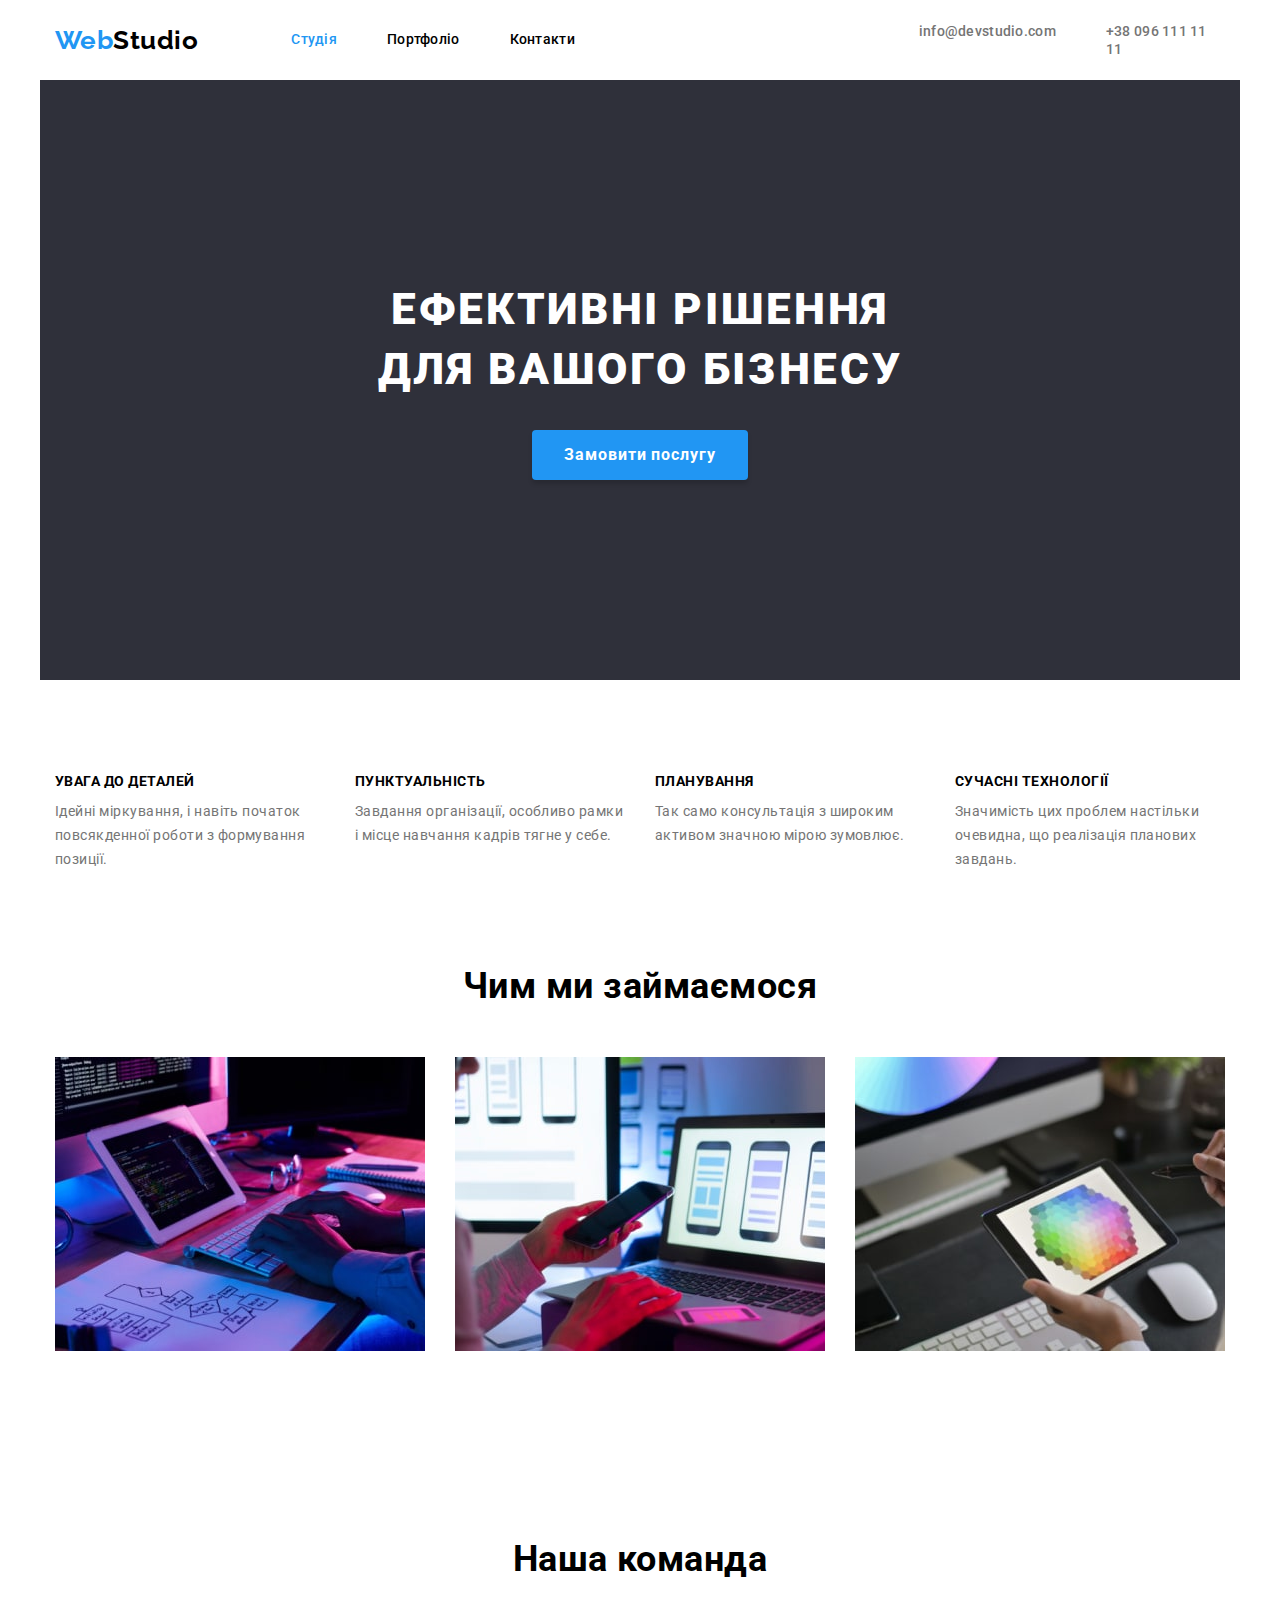
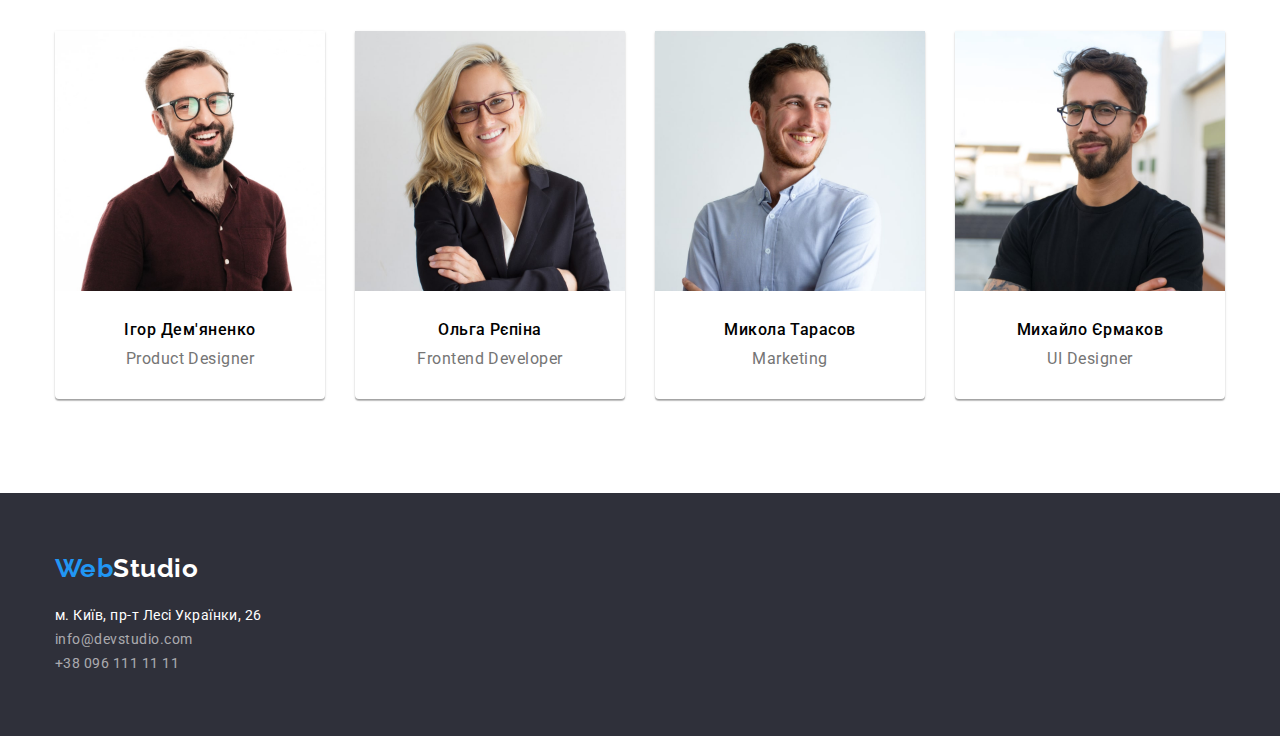
==== index.html @ de8a7b0f "12:30" ====
<!DOCTYPE html>
<html lang="uk">
<head>
    <meta charset="UTF-8">
    <meta http-equiv="X-UA-Compatible" content="IE=edge">
    <meta name="viewport" content="width=device-width, initial-scale=1.0">
    <title>WebStudio</title>
    <link rel="preconnect" href="https://fonts.googleapis.com">
    <link rel="preconnect" href="https://fonts.gstatic.com" crossorigin>
    <link href="https://fonts.googleapis.com/css2?family=Raleway:wght@700&family=Roboto:wght@400;500;700;900&display=swap" rel="stylesheet">
    <link rel="stylesheet" href="https://cdnjs.cloudflare.com/ajax/libs/modern-normalize/1.1.0/modern-normalize.min.css">
    <link rel="stylesheet" href="./css/styles.css">
</head>
<body>
    <header>
        <div class="container main-nav">
        <a href="./index.html" class="logo-text"><span class="logo">Web</span>Studio</a>
        <nav>
            <ul class="site-nav marker">
                <li class="item"><a href="" class="link current">Студія</a></li>
                <li class="item"><a href="./portfolio.html" class="link">Портфоліо</a></li>
                <li class="item"><a href="" class="link">Контакти</a></li>
            </ul>    
        </nav>
        <ul class="contacts marker">
            <li class="item"><a href="mailto:info@devstudio.com" class="contact-list">info@devstudio.com</a></li>
            <li class="item"><a href="tel:+380961111111" class="contact-list">+38 096 111 11 11</a></li>
        </ul>
        </div>      
    </header>
    <main>
        <!-- Hero -->
        <section>
            <div class="hero container">
            <h1 class="hero-title">Ефективні рішення для вашого бізнесу</h1>
            <button type="button" class="hero-btn">Замовити послугу</button>
            </div>
        </section>
        
        <!-- Особливості -->
        <section>
            <div class="container">
            <h2 hidden>Особливості</h2>
            <ul class="features marker">
                
                <li>
                    <h3 class="features-title">УВАГА ДО ДЕТАЛЕЙ</h3>
                    <p class="features-text">Ідейні міркування, і навіть початок повсякденної роботи з формування позиції.</p>
                </li>
                
                
                <li>
                    <h3 class="features-title">ПУНКТУАЛЬНІСТЬ</h3>
                    <p class="features-text">Завдання організації, особливо рамки і місце навчання кадрів тягне у себе.</p>
                </li>
                
               
                <li>
                    <h3 class="features-title">ПЛАНУВАННЯ</h3>
                    <p class="features-text">Так само консультація з широким активом значною мірою зумовлює.</p>
                </li>
                
                
                <li>
                    <h3 class="features-title">СУЧАСНІ ТЕХНОЛОГІЇ</h3>
                    <p class="features-text">Значимість цих проблем настільки очевидна, що реалізація планових завдань.</p>
                </li>
             
            </ul>
            </div>
        </section>
        <!-- Чим ми займаємось -->
        <section>
            <div class="container">
            <h2 class="activity-title">Чим ми займаємося</h2>
            <ul class="activity marker">
                <li><a href=""><img src="./img/box_1.jpg" alt="людина друкує на клавіатурі" width="370"></a></li>
                <li><a href=""><img src="./img/box_2.jpg" alt="телефон і ноутбук" width="370"></a></li>
                <li><a href=""><img src="./img/box_3.jpg" alt="малювання на планшеті" width="370"></a></li>
            </ul>
            </div>
        </section>
        <!-- Наша команда -->
        <section>
            <div class="container">
            <h2 class="team-title">Наша команда</h2>
            <ul class="team marker">
                <li class="team-list">
                    <img src="./img/img_1.jpg" alt="чоловік в окулярах" width="270">
                    <h3 class="team-name">Ігор Дем'яненко</h3>
                    <p class="team-role">Product Designer</p>
                </li>
                <li class="team-list">
                    <img src="./img/img_2.jpg" alt="жінка в костюмі" width="270">
                    <h3 class="team-name">Ольга Рєпіна</h3>
                    <p class="team-role">Frontend Developer</p>
                </li>
                <li class="team-list">
                    <img src="./img/img_3.jpg" alt="усміхнений чоловік" width="270">
                    <h3 class="team-name">Микола Тарасов</h3>
                    <p class="team-role">Marketing</p>
                </li>
                <li class="team-list">
                    <img src="./img/img_4.jpg" alt="чоловік в окулярах" width="270">
                    <h3 class="team-name">Михайло Єрмаков</h3>
                    <p class="team-role">UI Designer</p>
                </li>
            </ul>   
            </div>
        </section>
    </main>
   <footer class="footer">
    <div class="container">
        <address class="address-title">
        <a href="./index.html" class="logo">Web<span class="logo-footer">Studio</span></a>
        <p class="address-point">м. Київ, пр-т Лесі Українки, 26</p>
        <ul class="marker">
            <li><a href="mailto:info@devstudio.com" class="contacts-list">info@devstudio.com</a></li>
            <li><a href="tel:+380961111111" class="contacts-list">+38 096 111 11 11</a></li>
        </ul>
    </address>
    </div>
   </footer>
</body>
</html>
---- css/styles.css ----
:root {--header-color: #000000;
    --text-color: #757575;
    --main-color: #FFFFFF;
    --logo-color: #2196F3; 
    --portfolio-main: #212121;
    --background-color: #2F303A;
 
}
body {
    font-family: Roboto, sans-serif;
    letter-spacing: 0.03em;
    background: var(--main-color);
    
}
img {
    display: block;
}

.marker {
    list-style: none;
    padding: 0;
    margin: 0;
}
.container {
    width: 1200px;
    margin-left: auto;
    margin-right: auto;
    padding-right: 15px;
    padding-left: 15px;
    /* outline: 2px solid tomato; */
}
.main-nav {
    display: flex;
    align-items: center;

}
h1,h2,h3,h4,h5,h6,p,ul {
    margin-top: 0;
    margin-bottom: 0;
}

/* Хедер */
.site-nav .link {
    display: block;
    padding-top: 32px;
    padding-bottom: 32px;
    font-weight: 500;
    font-size: 14px;
    line-height: 1.14;
    letter-spacing: 0.02em;
    color: var(--header-color);
    text-decoration: none;
    cursor: pointer;
 
}
.link:hover, .link:focus {
    color: var(--logo-color);
}
.link.current {
    color: var(--logo-color);
}
.site-nav {
    display: flex;
    margin-left: 93px;
    margin-right: 344px;
}
.site-nav .item {
    margin-right: 50px;
}
.site-nav .item:last-child {
    margin-right: 0;
}
.contacts {
    display: flex;
}
.contacts .item + .item {
    margin-left: 50px;    
}

/* Логотип */

.logo-text {
    font-family: 'Raleway';
    font-weight: 700;
    font-size: 26px;
    line-height: 1.19;
    color: var(--header-color);
    text-decoration: none;
  
}
.logo {
    font-family: 'Raleway';
    font-weight: 700;
    font-size: 26px;
    line-height: 1.19;
    color: var(--logo-color);
    text-decoration: none;
    font-style: normal;

}

/*  Контакти */
.contact-list {
    font-weight: 500;
    font-size: 14px;
    line-height: 1.14;
    letter-spacing: 0.02em;
    color: var(--text-color);
    text-decoration: none;
}
.contact-list:hover, .contact-list:focus {
    color: var(--logo-color);
}


/* Hero */
.hero {
    background-color: var(--background-color);
    height: 600px;
    
}   
.hero-title {
    color: var(--main-color);
    font-weight: 900;
    font-size: 44px;
    line-height: 1.36;
    letter-spacing: 0.06em;
    text-transform: uppercase;
    padding-top: 200px;
    margin-bottom: 30px;
    text-align: center;
    width: 608px;
    margin-left: auto;
    margin-right: auto;

}
.hero-btn {
    color: var(--main-color);
    background-color: var(--logo-color);
    border: 0;
    font-weight: 700;
    font-size: 16px;
    line-height: 1.87;
    letter-spacing: 0.06em;
    cursor: pointer;
    font-family: inherit;
    box-shadow: 0px 4px 4px rgba(0, 0, 0, 0.15);
    border-radius: 4px;
    width: 216px;
    height: 50px;
    margin-left: 477px;
          
}
.hero-btn:hover, .hero-btn:focus{
    color: var(--header-color);
    background-color: var(--main-color);
    cursor: pointer;
}

/* Особливості */
.features-title {
    color: var(--header-color);
    font-weight: 700;
    font-size: 14px;
    line-height: 1.14;
    text-transform: uppercase;
    margin-bottom: 10px;
        
}
.features-text {
    color: var(--text-color);
    font-weight: 400;
    font-size: 14px;
    line-height: 1.71;
    margin-bottom: 94px;
    width: 270px;
}
.features {
    display: flex;
    justify-content: space-between;
    padding-top: 94px;
   
} 

/* Чим ми займаємося */
.activity {
    color: var(--header-color);
    padding-bottom: 94px;
    margin-top: 0;
    display: flex;
    justify-content: space-between;
}
.activity-title {
    text-align: center;
    padding-bottom: 50px;
    font-weight: 700;
    font-size: 36px;
    line-height: 1.16;
}

/* Наша команда */
.team {
    display: flex;
    justify-content: space-between;
    text-align: center;
    padding-bottom: 94px;
    
}
.team-title {
    color: var(--header-color);
    font-weight: 700;
    font-size: 36px;
    line-height: 1.16;
    text-align: center;
    padding-top: 94px;
    padding-bottom: 50px; 

}
.team-name {
    color: var(--header-color);
    font-weight: 500;
    font-size: 16px;
    line-height: 1.18;
    padding-top: 30px;
    padding-bottom: 10px;
   
}
.team-role {
    color: var(--text-color);
    font-weight: 400;
    font-size: 16px;
    line-height: 1.18;

}
.team-list {
    width: 270px;
    height: 368px;
    background: var(--main-color);
    box-shadow: 0px 1px 3px rgba(0, 0, 0, 0.12), 0px 1px 1px rgba(0, 0, 0, 0.14), 0px 2px 1px rgba(0, 0, 0, 0.2);
    border-radius: 0px 0px 4px 4px;

}


/* Футер */
.logo-footer {
    font-family: 'Raleway';
    font-size: 26px;
    line-height: 1.19;
    color: var(--main-color);
}
.footer {
    background-color: var(--background-color);
}
.address-title {
    padding-top: 60px;
    padding-bottom: 60px;
    
}
.address-point {
    color: var(--main-color);
    font-weight: 400;
    font-size: 14px;
    line-height: 1.71;
    font-style: normal;
    padding-top: 20px;
     
}
.contacts-list {
    text-decoration: none;
    font-weight: 400;
    font-size: 14px;
    line-height: 1.71;
    color: rgba(255, 255, 255, 0.6);
    font-style: normal;
    padding-top: 9px;
}
.contacts-list:hover, .contacts-list:focus {
    color: var(--logo-color);
}

/*  Портфоліо */
.projects {
    position: absolute;
    width: 1px;
    height: 1px;
    margin: -1px;
    border: 0;
    padding: 0;
    
    white-space: nowrap;
    clip-path: inset(100%);
    clip: rect(0 0 0 0);
    overflow: hidden;
}
.project-btn {
    display: flex;
    justify-content: center;
}
.project-filter-btn {
    color: var(--portfolio-main);
    border: 0;
    cursor: pointer;
    font-weight: 500;
    font-size: 16px;
    line-height: 1.62;
    font-family: inherit;
    margin-top: 94px;
    min-width: 73px;
    height: 38px;
    border-radius: 4px;
    margin-right: 8px;
    padding: 6px 22px;
    /* outline: 1px solid tomato; */
    
}
.project-filter-btn:hover, .project-filter-btn:focus {
    color: var(--main-color);
    background-color: var(--logo-color);
    border: 0;
    min-width: 73px;
    height: 38px;
    border-radius: 4px;
    
    
}
.project-box {
    display: flex;
    flex-wrap: wrap;
    gap: 30px;
    padding-top: 34px;
    padding-bottom: 94px;
}
.project-title {
    color: var(--portfolio-main);
    font-weight: 500;
    font-size: 16px;
    line-height: 1.18;
    padding-top: 20px;
    padding-left: 24px;    
}
.project-dsc {
    color: var(--text-color);
    font-weight: 400;
    font-size: 16px;
    line-height: 1.18;
    padding-top: 4px;
    padding-bottom: 50px;
    padding-left: 24px;

}
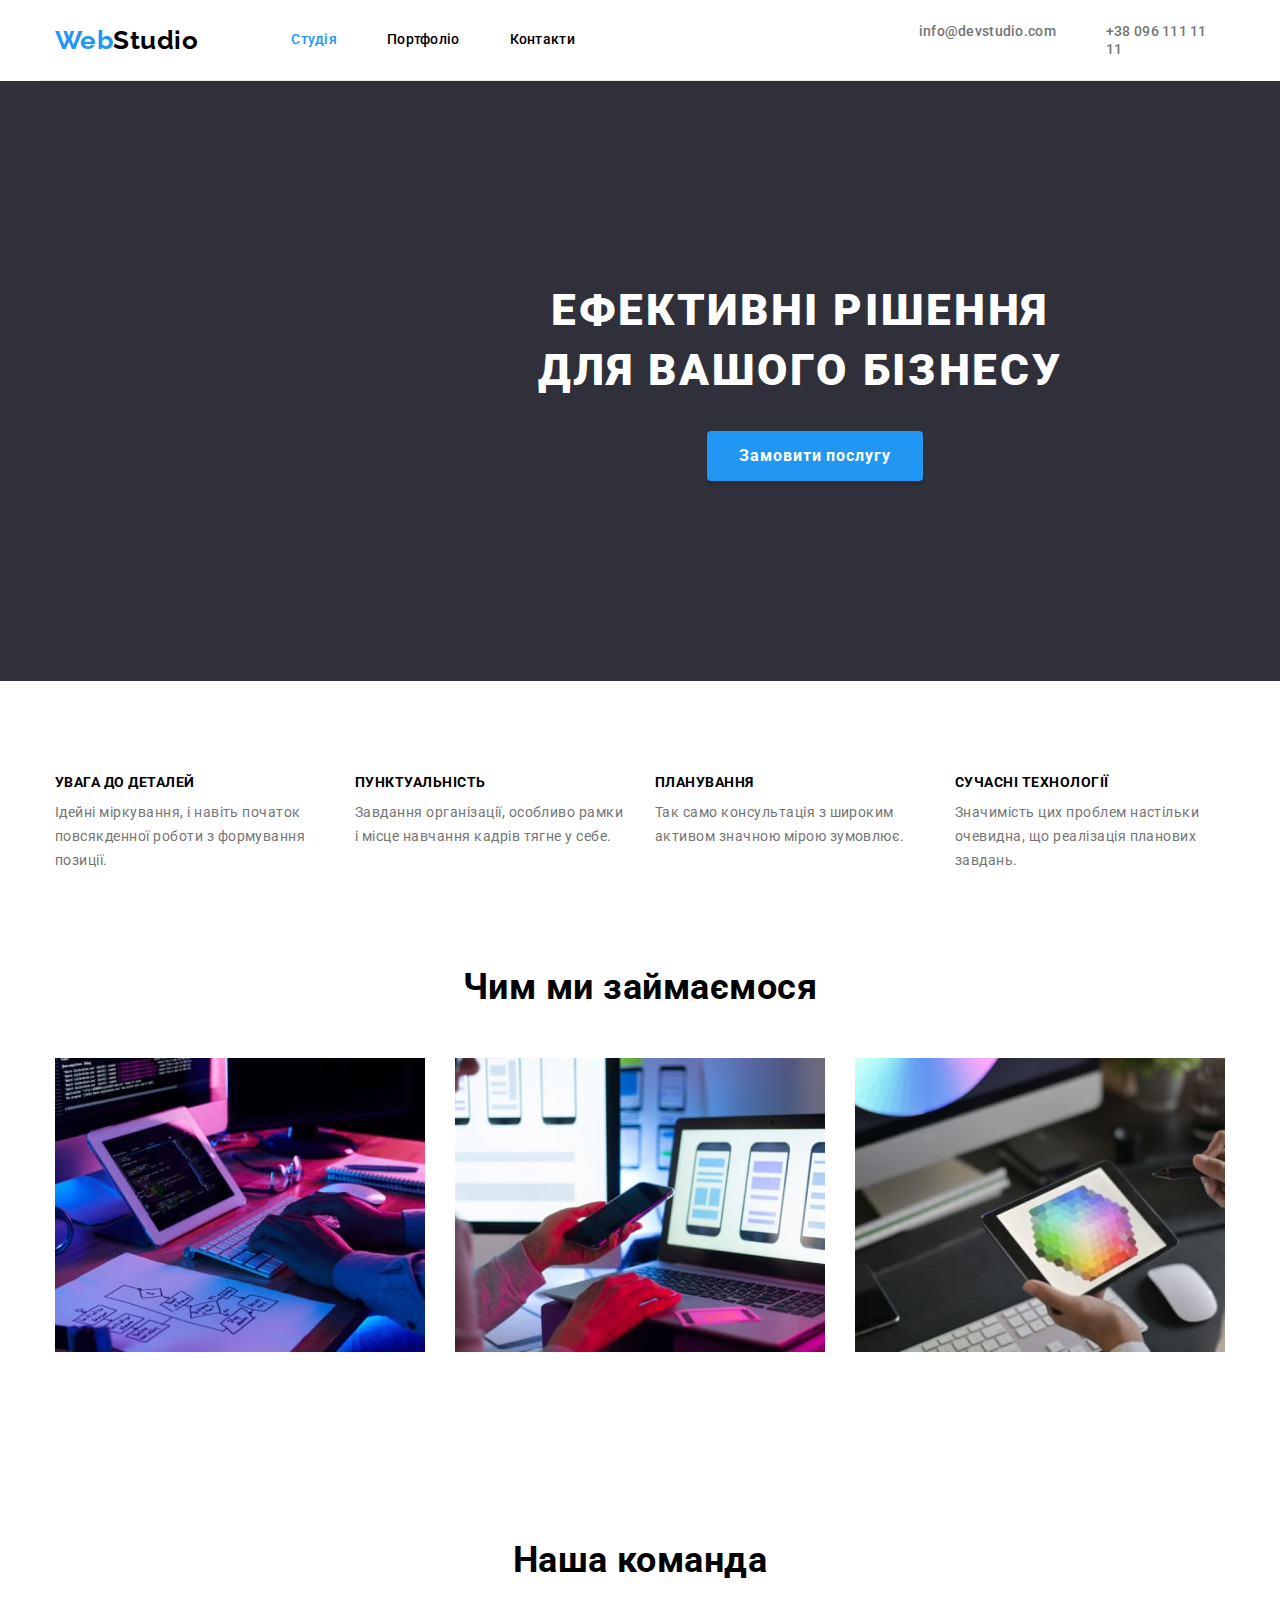
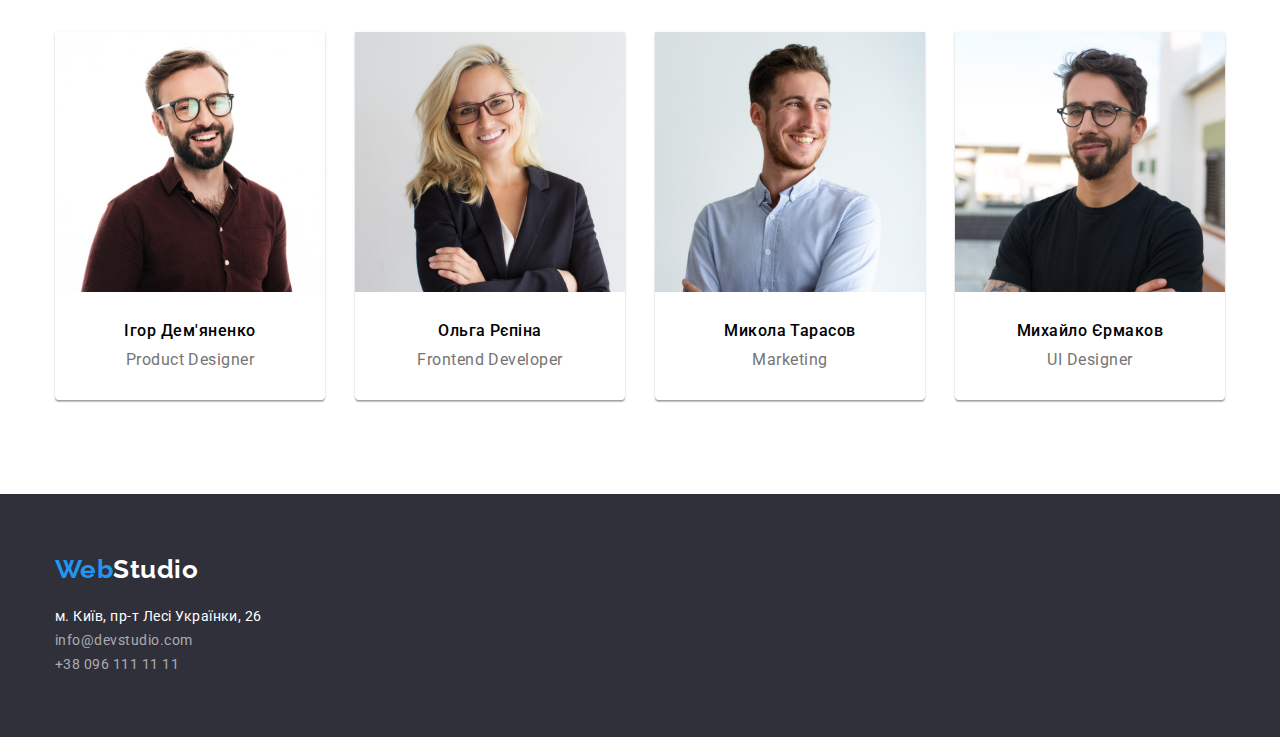
==== commit ae783896: "finish version" ====
--- a/index.html
+++ b/index.html
@@ -110,8 +110,8 @@
         </section>
     </main>
    <footer class="footer">
-    <div class="container">
-        <address class="address-title">
+    <div class="address container">
+        <address>
         <a href="./index.html" class="logo">Web<span class="logo-footer">Studio</span></a>
         <p class="address-point">м. Київ, пр-т Лесі Українки, 26</p>
         <ul class="marker">
--- a/css/styles.css
+++ b/css/styles.css
@@ -32,6 +32,7 @@
 .main-nav {
     display: flex;
     align-items: center;
+    border-bottom: 1px solid #ECECEC;
 
 }
 h1,h2,h3,h4,h5,h6,p,ul {
@@ -62,7 +63,6 @@
 .site-nav {
     display: flex;
     margin-left: 93px;
-    margin-right: 344px;
 }
 .site-nav .item {
     margin-right: 50px;
@@ -72,10 +72,12 @@
 }
 .contacts {
     display: flex;
+    margin-left: 344px;
 }
 .contacts .item + .item {
     margin-left: 50px;    
 }
+
 
 /* Логотип */
 
@@ -117,6 +119,7 @@
 .hero {
     background-color: var(--background-color);
     height: 600px;
+    width: 1600px;
     
 }   
 .hero-title {
@@ -148,7 +151,7 @@
     border-radius: 4px;
     width: 216px;
     height: 50px;
-    margin-left: 477px;
+    margin-left: 692px;
           
 }
 .hero-btn:hover, .hero-btn:focus{
@@ -172,27 +175,27 @@
     font-weight: 400;
     font-size: 14px;
     line-height: 1.71;
+    width: 270px;
+}
+.features {
+    display: flex;
+    justify-content: space-between;
+    margin-top: 94px;
     margin-bottom: 94px;
-    width: 270px;
-}
-.features {
-    display: flex;
-    justify-content: space-between;
-    padding-top: 94px;
    
 } 
 
 /* Чим ми займаємося */
 .activity {
     color: var(--header-color);
-    padding-bottom: 94px;
+    margin-bottom: 94px;
     margin-top: 0;
     display: flex;
     justify-content: space-between;
 }
 .activity-title {
     text-align: center;
-    padding-bottom: 50px;
+    margin-bottom: 50px;
     font-weight: 700;
     font-size: 36px;
     line-height: 1.16;
@@ -203,7 +206,7 @@
     display: flex;
     justify-content: space-between;
     text-align: center;
-    padding-bottom: 94px;
+    margin-bottom: 94px;
     
 }
 .team-title {
@@ -213,7 +216,7 @@
     line-height: 1.16;
     text-align: center;
     padding-top: 94px;
-    padding-bottom: 50px; 
+    margin-bottom: 50px; 
 
 }
 .team-name {
@@ -221,8 +224,7 @@
     font-weight: 500;
     font-size: 16px;
     line-height: 1.18;
-    padding-top: 30px;
-    padding-bottom: 10px;
+    margin-top: 30px;
    
 }
 .team-role {
@@ -230,7 +232,7 @@
     font-weight: 400;
     font-size: 16px;
     line-height: 1.18;
-
+    margin-top: 10px;
 }
 .team-list {
     width: 270px;
@@ -252,7 +254,7 @@
 .footer {
     background-color: var(--background-color);
 }
-.address-title {
+.address {
     padding-top: 60px;
     padding-bottom: 60px;
     
@@ -263,7 +265,7 @@
     font-size: 14px;
     line-height: 1.71;
     font-style: normal;
-    padding-top: 20px;
+    margin-top: 20px;
      
 }
 .contacts-list {
@@ -273,7 +275,8 @@
     line-height: 1.71;
     color: rgba(255, 255, 255, 0.6);
     font-style: normal;
-    padding-top: 9px;
+    
+ 
 }
 .contacts-list:hover, .contacts-list:focus {
     color: var(--logo-color);
@@ -328,24 +331,27 @@
     display: flex;
     flex-wrap: wrap;
     gap: 30px;
-    padding-top: 34px;
-    padding-bottom: 94px;
+    margin-top: 34px;
+    margin-bottom: 94px;
 }
 .project-title {
     color: var(--portfolio-main);
     font-weight: 500;
     font-size: 16px;
     line-height: 1.18;
-    padding-top: 20px;
-    padding-left: 24px;    
+    margin-top: 20px;
+    margin-left: 24px;    
 }
 .project-dsc {
     color: var(--text-color);
     font-weight: 400;
     font-size: 16px;
     line-height: 1.18;
-    padding-top: 4px;
-    padding-bottom: 50px;
-    padding-left: 24px;
-
-}
+    margin-top: 4px;
+    margin-bottom: 50px;
+    margin-left: 24px;
+
+}
+.pr-box {
+    border: 1px solid #EEEEEE;
+}
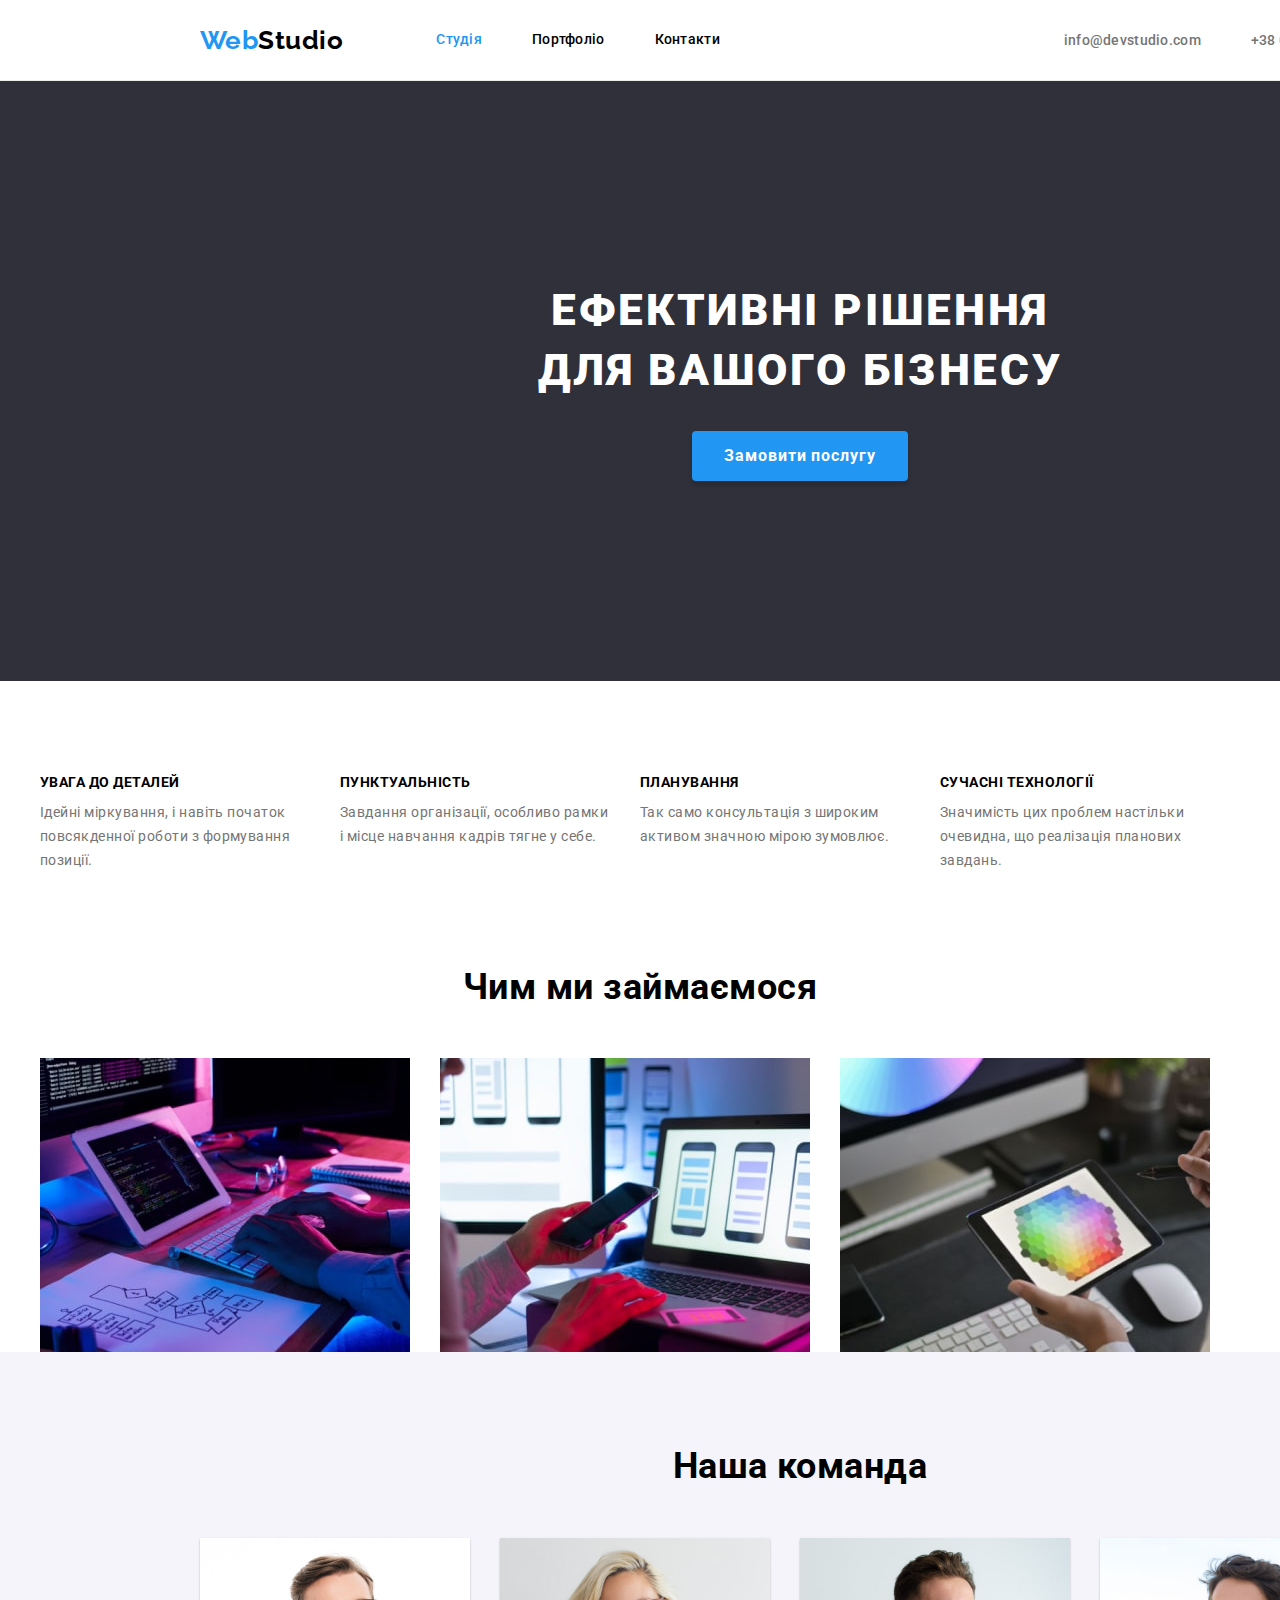
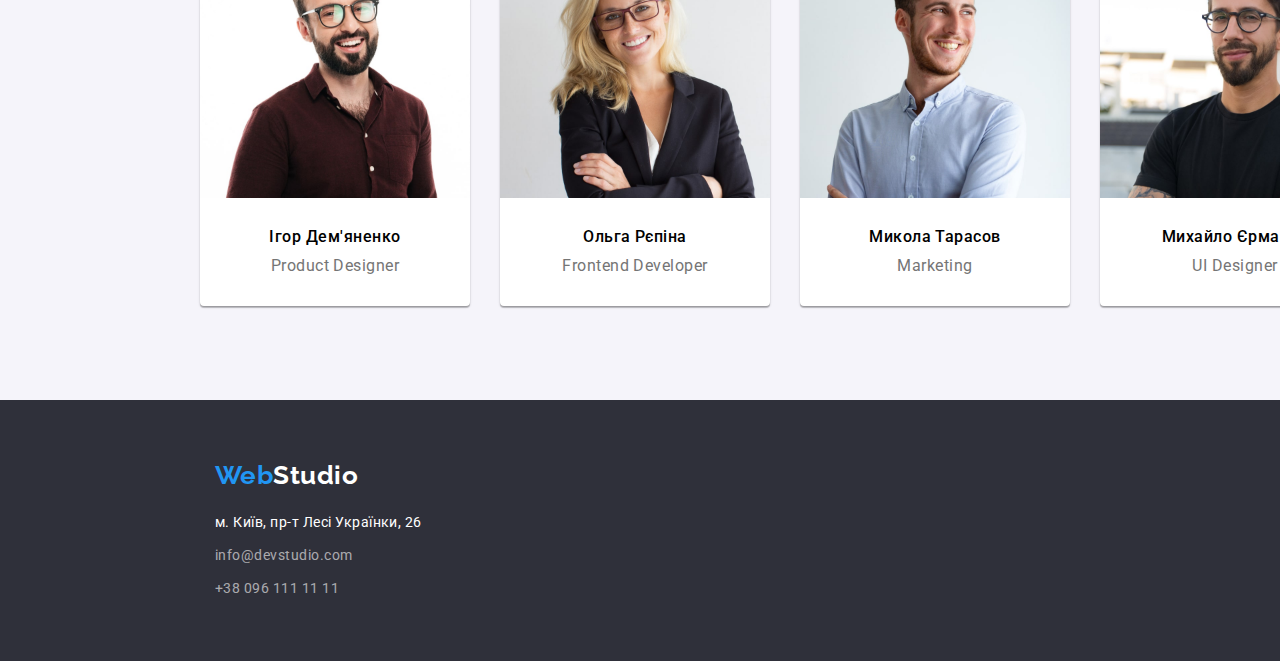
==== commit 3aa604d6: "23.11.22" ====
--- a/index.html
+++ b/index.html
@@ -12,10 +12,10 @@
     <link rel="stylesheet" href="./css/styles.css">
 </head>
 <body>
-    <header>
+    <header class="header">
         <div class="container main-nav">
         <a href="./index.html" class="logo-text"><span class="logo">Web</span>Studio</a>
-        <nav>
+        <nav class="header-nav">
             <ul class="site-nav marker">
                 <li class="item"><a href="" class="link current">Студія</a></li>
                 <li class="item"><a href="./portfolio.html" class="link">Портфоліо</a></li>
@@ -38,8 +38,9 @@
         </section>
         
         <!-- Особливості -->
-        <section>
-            <div class="container">
+        <div class="container">
+            <section class="features-section">
+                 
             <h2 hidden>Особливості</h2>
             <ul class="features marker">
                 
@@ -67,10 +68,11 @@
                 </li>
              
             </ul>
-            </div>
-        </section>
+            </section>
+        </div>
+        
         <!-- Чим ми займаємось -->
-        <section>
+        <section class="section">
             <div class="container">
             <h2 class="activity-title">Чим ми займаємося</h2>
             <ul class="activity marker">
@@ -81,8 +83,8 @@
             </div>
         </section>
         <!-- Наша команда -->
-        <section>
-            <div class="container">
+        <section class="section">
+            <div class="team-box container">
             <h2 class="team-title">Наша команда</h2>
             <ul class="team marker">
                 <li class="team-list">
@@ -109,14 +111,14 @@
             </div>
         </section>
     </main>
-   <footer class="footer">
+   <footer>
     <div class="address container">
         <address>
         <a href="./index.html" class="logo">Web<span class="logo-footer">Studio</span></a>
         <p class="address-point">м. Київ, пр-т Лесі Українки, 26</p>
         <ul class="marker">
-            <li><a href="mailto:info@devstudio.com" class="contacts-list">info@devstudio.com</a></li>
-            <li><a href="tel:+380961111111" class="contacts-list">+38 096 111 11 11</a></li>
+            <li class="foot-addr-item"><a href="mailto:info@devstudio.com" class="contacts-list">info@devstudio.com</a></li>
+            <li class="foot-addr-item"><a href="tel:+380961111111" class="contacts-list">+38 096 111 11 11</a></li>
         </ul>
     </address>
     </div>
--- a/css/styles.css
+++ b/css/styles.css
@@ -1,357 +1,395 @@
-:root {--header-color: #000000;
-    --text-color: #757575;
-    --main-color: #FFFFFF;
-    --logo-color: #2196F3; 
-    --portfolio-main: #212121;
-    --background-color: #2F303A;
- 
+:root {
+  --header-color: #000000;
+  --text-color: #757575;
+  --main-color: #ffffff;
+  --logo-color: #2196f3;
+  --portfolio-main: #212121;
+  --background-color: #2f303a;
+  --header-bgc: #ececec;
 }
 body {
-    font-family: Roboto, sans-serif;
-    letter-spacing: 0.03em;
-    background: var(--main-color);
-    
+  font-family: Roboto, sans-serif;
+  letter-spacing: 0.03em;
+  background: var(--main-color);
+  
 }
 img {
-    display: block;
+  display: block;
 }
 
 .marker {
-    list-style: none;
-    padding: 0;
-    margin: 0;
+  list-style: none;
+  padding: 0;
+  margin: 0;
 }
 .container {
-    width: 1200px;
+  width: 1200px;
+  margin-left: auto;
+  margin-right: auto;
+  /* padding-left: 15px;
+  padding-right: 15px; */
+  /* outline: 2px solid tomato; */
+}
+
+h1,
+h2,
+h3,
+h4,
+h5,
+h6,
+p,
+ul {
+  margin-top: 0;
+  margin-bottom: 0;
+}
+
+/* Хедер */
+.header {
+    width: 1600px;
+    margin-right: auto;
     margin-left: auto;
-    margin-right: auto;
-    padding-right: 15px;
-    padding-left: 15px;
-    /* outline: 2px solid tomato; */
-}
+    border-bottom: 1px solid var(--header-bgc);
+}
+
 .main-nav {
     display: flex;
     align-items: center;
-    border-bottom: 1px solid #ECECEC;
-
-}
-h1,h2,h3,h4,h5,h6,p,ul {
-    margin-top: 0;
-    margin-bottom: 0;
-}
-
-/* Хедер */
+}
+
 .site-nav .link {
-    display: block;
-    padding-top: 32px;
-    padding-bottom: 32px;
-    font-weight: 500;
-    font-size: 14px;
-    line-height: 1.14;
-    letter-spacing: 0.02em;
-    color: var(--header-color);
-    text-decoration: none;
-    cursor: pointer;
- 
-}
-.link:hover, .link:focus {
-    color: var(--logo-color);
+  display: block;
+  padding-top: 32px;
+  padding-bottom: 32px;
+  font-weight: 500;
+  font-size: 14px;
+  line-height: 1.14;
+  letter-spacing: 0.02em;
+  color: var(--header-color);
+  text-decoration: none;
+  cursor: pointer;
+}
+.link:hover,
+.link:focus {
+  color: var(--logo-color);
 }
 .link.current {
-    color: var(--logo-color);
+  color: var(--logo-color);
+}
+
+.header-nav {
+    margin-left: 93px;
 }
 .site-nav {
-    display: flex;
-    margin-left: 93px;
+  display: flex;
 }
 .site-nav .item {
-    margin-right: 50px;
+  margin-right: 50px;
 }
 .site-nav .item:last-child {
-    margin-right: 0;
+  margin-right: 0;
 }
 .contacts {
-    display: flex;
-    margin-left: 344px;
+  display: flex;
+  margin-left: 344px;
 }
 .contacts .item + .item {
-    margin-left: 50px;    
-}
-
+  margin-left: 50px;
+}
 
 /* Логотип */
 
 .logo-text {
-    font-family: 'Raleway';
-    font-weight: 700;
-    font-size: 26px;
-    line-height: 1.19;
-    color: var(--header-color);
-    text-decoration: none;
-  
+  font-family: 'Raleway';
+  font-weight: 700;
+  font-size: 26px;
+  line-height: 1.19;
+  color: var(--header-color);
+  text-decoration: none;
 }
 .logo {
-    font-family: 'Raleway';
-    font-weight: 700;
-    font-size: 26px;
-    line-height: 1.19;
-    color: var(--logo-color);
-    text-decoration: none;
-    font-style: normal;
-
+  font-family: 'Raleway';
+  font-weight: 700;
+  font-size: 26px;
+  line-height: 1.19;
+  color: var(--logo-color);
+  text-decoration: none;
+  font-style: normal;
 }
 
 /*  Контакти */
 .contact-list {
-    font-weight: 500;
-    font-size: 14px;
-    line-height: 1.14;
-    letter-spacing: 0.02em;
-    color: var(--text-color);
-    text-decoration: none;
-}
-.contact-list:hover, .contact-list:focus {
-    color: var(--logo-color);
-}
-
+  font-weight: 500;
+  font-size: 14px;
+  line-height: 1.14;
+  letter-spacing: 0.02em;
+  color: var(--text-color);
+  text-decoration: none;
+}
+.contact-list:hover,
+.contact-list:focus {
+  color: var(--logo-color);
+}
 
 /* Hero */
 .hero {
-    background-color: var(--background-color);
-    height: 600px;
-    width: 1600px;
-    
-}   
+  background-color: var(--background-color);
+  height: 600px;
+  width: 1600px;
+  padding-bottom: 200px;
+}
 .hero-title {
-    color: var(--main-color);
-    font-weight: 900;
-    font-size: 44px;
-    line-height: 1.36;
-    letter-spacing: 0.06em;
-    text-transform: uppercase;
-    padding-top: 200px;
-    margin-bottom: 30px;
-    text-align: center;
-    width: 608px;
-    margin-left: auto;
-    margin-right: auto;
-
+  color: var(--main-color);
+  font-weight: 900;
+  font-size: 44px;
+  line-height: 1.36;
+  letter-spacing: 0.06em;
+  text-transform: uppercase;
+  padding-top: 200px;
+  margin-bottom: 30px;
+  text-align: center;
+  width: 608px;
+  margin-left: auto;
+  margin-right: auto;
 }
 .hero-btn {
-    color: var(--main-color);
-    background-color: var(--logo-color);
-    border: 0;
-    font-weight: 700;
-    font-size: 16px;
-    line-height: 1.87;
-    letter-spacing: 0.06em;
-    cursor: pointer;
-    font-family: inherit;
-    box-shadow: 0px 4px 4px rgba(0, 0, 0, 0.15);
-    border-radius: 4px;
-    width: 216px;
-    height: 50px;
-    margin-left: 692px;
-          
-}
-.hero-btn:hover, .hero-btn:focus{
-    color: var(--header-color);
-    background-color: var(--main-color);
-    cursor: pointer;
+  padding: 10px 24px;
+  
+  color: var(--main-color);
+  background-color: var(--logo-color);
+  border: 0;
+  font-weight: 700;
+  font-size: 16px;
+  line-height: 1.87;
+  letter-spacing: 0.06em;
+  cursor: pointer;
+  font-family: inherit;
+  box-shadow: 0px 4px 4px rgba(0, 0, 0, 0.15);
+  border-radius: 4px;
+  width: 216px;
+  margin-left: 692px;
+}
+.hero-btn:hover,
+.hero-btn:focus {
+  color: var(--header-color);
+  background-color: var(--main-color);
+  cursor: pointer;
 }
 
 /* Особливості */
 .features-title {
-    color: var(--header-color);
-    font-weight: 700;
-    font-size: 14px;
-    line-height: 1.14;
-    text-transform: uppercase;
-    margin-bottom: 10px;
-        
+  color: var(--header-color);
+  font-weight: 700;
+  font-size: 14px;
+  line-height: 1.14;
+  text-transform: uppercase;
+  margin-bottom: 10px;
 }
 .features-text {
-    color: var(--text-color);
-    font-weight: 400;
-    font-size: 14px;
-    line-height: 1.71;
-    width: 270px;
-}
+  color: var(--text-color);
+  font-weight: 400;
+  font-size: 14px;
+  line-height: 1.71;
+  width: 270px;
+}
+.features-section {
+    padding-top: 94px;
+    padding-bottom: 94px;
+}
+
 .features {
-    display: flex;
-    justify-content: space-between;
-    margin-top: 94px;
-    margin-bottom: 94px;
-   
-} 
+  display: flex;
+  flex-wrap: wrap;
+  gap: 30px;
+  
+  
+}
 
 /* Чим ми займаємося */
 .activity {
-    color: var(--header-color);
-    margin-bottom: 94px;
-    margin-top: 0;
-    display: flex;
-    justify-content: space-between;
+  color: var(--header-color);
+  margin-top: 0;
+  display: flex;
+
+  flex-wrap: wrap;
+  gap: 30px;
+  
 }
 .activity-title {
-    text-align: center;
-    margin-bottom: 50px;
-    font-weight: 700;
-    font-size: 36px;
-    line-height: 1.16;
+  text-align: center;
+  margin-bottom: 50px;
+  font-weight: 700;
+  font-size: 36px;
+  line-height: 1.16;
 }
 
 /* Наша команда */
 .team {
-    display: flex;
-    justify-content: space-between;
-    text-align: center;
-    margin-bottom: 94px;
-    
+  text-align: center;  
+  display: flex;
+  flex-wrap: wrap;
+  gap: 30px;
+  width: 1170px;
+  margin-left: 200px;
+
+ 
+}
+.team-box {
+  background-color: #f5f4fa;
+  width: 1600px;
+  /* height: 648px; */
+  padding-top: 94px;
+  padding-bottom: 94px;
 }
 .team-title {
-    color: var(--header-color);
-    font-weight: 700;
-    font-size: 36px;
-    line-height: 1.16;
-    text-align: center;
-    padding-top: 94px;
-    margin-bottom: 50px; 
-
+  color: var(--header-color);
+  font-weight: 700;
+  font-size: 36px;
+  line-height: 1.16;
+  text-align: center;
+  
+  margin-bottom: 50px;
 }
 .team-name {
-    color: var(--header-color);
-    font-weight: 500;
-    font-size: 16px;
-    line-height: 1.18;
-    margin-top: 30px;
-   
+  color: var(--header-color);
+  font-weight: 500;
+  font-size: 16px;
+  line-height: 1.18;
+  margin-top: 30px;
 }
 .team-role {
-    color: var(--text-color);
-    font-weight: 400;
-    font-size: 16px;
-    line-height: 1.18;
-    margin-top: 10px;
+  color: var(--text-color);
+  font-weight: 400;
+  font-size: 16px;
+  line-height: 1.18;
+  margin-top: 10px;
 }
 .team-list {
-    width: 270px;
-    height: 368px;
-    background: var(--main-color);
-    box-shadow: 0px 1px 3px rgba(0, 0, 0, 0.12), 0px 1px 1px rgba(0, 0, 0, 0.14), 0px 2px 1px rgba(0, 0, 0, 0.2);
-    border-radius: 0px 0px 4px 4px;
-
-}
-
+  width: 270px;
+  height: 368px;
+  background: var(--main-color);
+  box-shadow: 0px 1px 3px rgba(0, 0, 0, 0.12), 0px 1px 1px rgba(0, 0, 0, 0.14),
+    0px 2px 1px rgba(0, 0, 0, 0.2);
+  border-radius: 0px 0px 4px 4px;
+}
 
 /* Футер */
 .logo-footer {
-    font-family: 'Raleway';
-    font-size: 26px;
-    line-height: 1.19;
-    color: var(--main-color);
-}
-.footer {
+  font-family: 'Raleway';
+  font-size: 26px;
+  line-height: 1.19;
+  color: var(--main-color);
+}
+/* .footer {
     background-color: var(--background-color);
-}
+} */
 .address {
-    padding-top: 60px;
-    padding-bottom: 60px;
-    
+  padding-top: 60px;
+  padding-bottom: 60px;
+  background-color: var(--background-color);
+  width: 1600px;
+  padding-left: 215px;
 }
 .address-point {
-    color: var(--main-color);
-    font-weight: 400;
-    font-size: 14px;
-    line-height: 1.71;
-    font-style: normal;
-    margin-top: 20px;
-     
+  color: var(--main-color);
+  font-weight: 400;
+  font-size: 14px;
+  line-height: 1.71;
+  font-style: normal;
+  margin-top: 20px;
 }
 .contacts-list {
-    text-decoration: none;
-    font-weight: 400;
-    font-size: 14px;
-    line-height: 1.71;
-    color: rgba(255, 255, 255, 0.6);
-    font-style: normal;
-    
- 
-}
-.contacts-list:hover, .contacts-list:focus {
-    color: var(--logo-color);
+  text-decoration: none;
+  font-weight: 400;
+  font-size: 14px;
+  line-height: 1.71;
+  color: rgba(255, 255, 255, 0.6);
+  font-style: normal;
+  margin-top: 9px;
+}
+.contacts-list:hover,
+.contacts-list:focus {
+  color: var(--logo-color);
+}
+.foot-addr-item {
+  margin-top: 9px;
 }
 
 /*  Портфоліо */
+
 .projects {
-    position: absolute;
-    width: 1px;
-    height: 1px;
-    margin: -1px;
-    border: 0;
-    padding: 0;
-    
-    white-space: nowrap;
-    clip-path: inset(100%);
-    clip: rect(0 0 0 0);
-    overflow: hidden;
+  position: absolute;
+  width: 1px;
+  height: 1px;
+  margin: -1px;
+  border: 0;
+  padding: 0;
+
+  white-space: nowrap;
+  clip-path: inset(100%);
+  clip: rect(0 0 0 0);
+  overflow: hidden;
 }
 .project-btn {
-    display: flex;
-    justify-content: center;
+  display: flex;
+  justify-content: center;
 }
 .project-filter-btn {
-    color: var(--portfolio-main);
-    border: 0;
-    cursor: pointer;
-    font-weight: 500;
-    font-size: 16px;
-    line-height: 1.62;
-    font-family: inherit;
-    margin-top: 94px;
-    min-width: 73px;
-    height: 38px;
-    border-radius: 4px;
-    margin-right: 8px;
-    padding: 6px 22px;
-    /* outline: 1px solid tomato; */
-    
-}
-.project-filter-btn:hover, .project-filter-btn:focus {
-    color: var(--main-color);
-    background-color: var(--logo-color);
-    border: 0;
-    min-width: 73px;
-    height: 38px;
-    border-radius: 4px;
-    
-    
+  color: var(--portfolio-main);
+  border: 0;
+  cursor: pointer;
+  font-weight: 500;
+  font-size: 16px;
+  line-height: 1.62;
+  font-family: inherit;
+  
+  min-width: 73px;
+  height: 38px;
+  border-radius: 4px;
+  margin-right: 8px;
+  padding: 6px 22px;
+  
+/* margin-top: 94px; */
+  /* outline: 1px solid tomato; */
+}
+.project-filter-btn:hover,
+.project-filter-btn:focus {
+  color: var(--main-color);
+  background-color: var(--logo-color);
+  border: 0;
+  min-width: 73px;
+  height: 38px;
+  border-radius: 4px;
+}
+
+.portfolio-section {
+    padding-top: 94px;
+    padding-bottom: 94px;
 }
 .project-box {
-    display: flex;
-    flex-wrap: wrap;
-    gap: 30px;
-    margin-top: 34px;
-    margin-bottom: 94px;
+  display: flex;
+  flex-wrap: wrap;
+  justify-content: space-around;
+  gap: 30px;
+  margin-top: 34px;
+  /* margin-bottom: 94px; */
 }
 .project-title {
-    color: var(--portfolio-main);
-    font-weight: 500;
-    font-size: 16px;
-    line-height: 1.18;
-    margin-top: 20px;
-    margin-left: 24px;    
+  color: var(--portfolio-main);
+  font-weight: 500;
+  font-size: 16px;
+  line-height: 1.18;
+  margin-top: 20px;
+  margin-left: 24px;
 }
 .project-dsc {
-    color: var(--text-color);
-    font-weight: 400;
-    font-size: 16px;
-    line-height: 1.18;
-    margin-top: 4px;
-    margin-bottom: 50px;
-    margin-left: 24px;
-
+  color: var(--text-color);
+  font-weight: 400;
+  font-size: 16px;
+  line-height: 1.18;
+  margin-top: 4px;
+  margin-bottom: 50px;
+  margin-left: 24px;
 }
 .pr-box {
-    border: 1px solid #EEEEEE;
-}
+  border: 1px solid #eeeeee;
+}
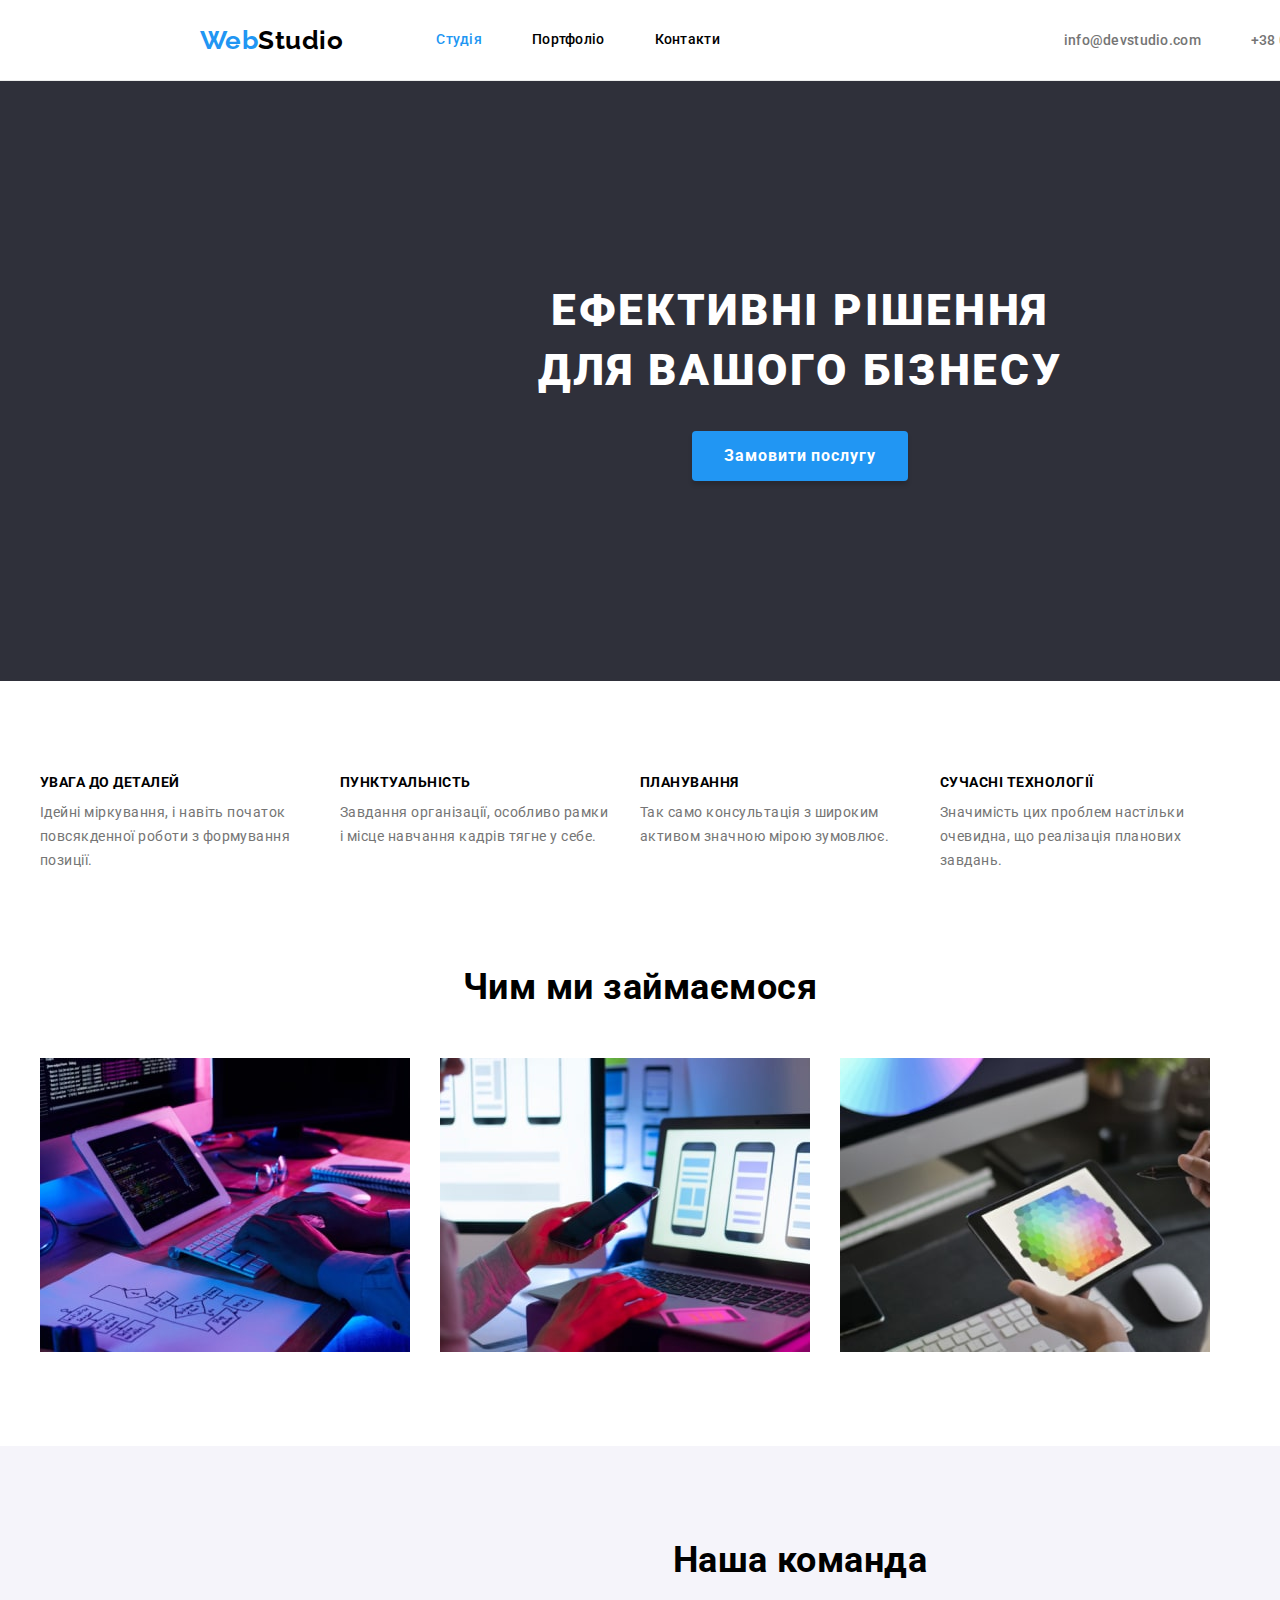
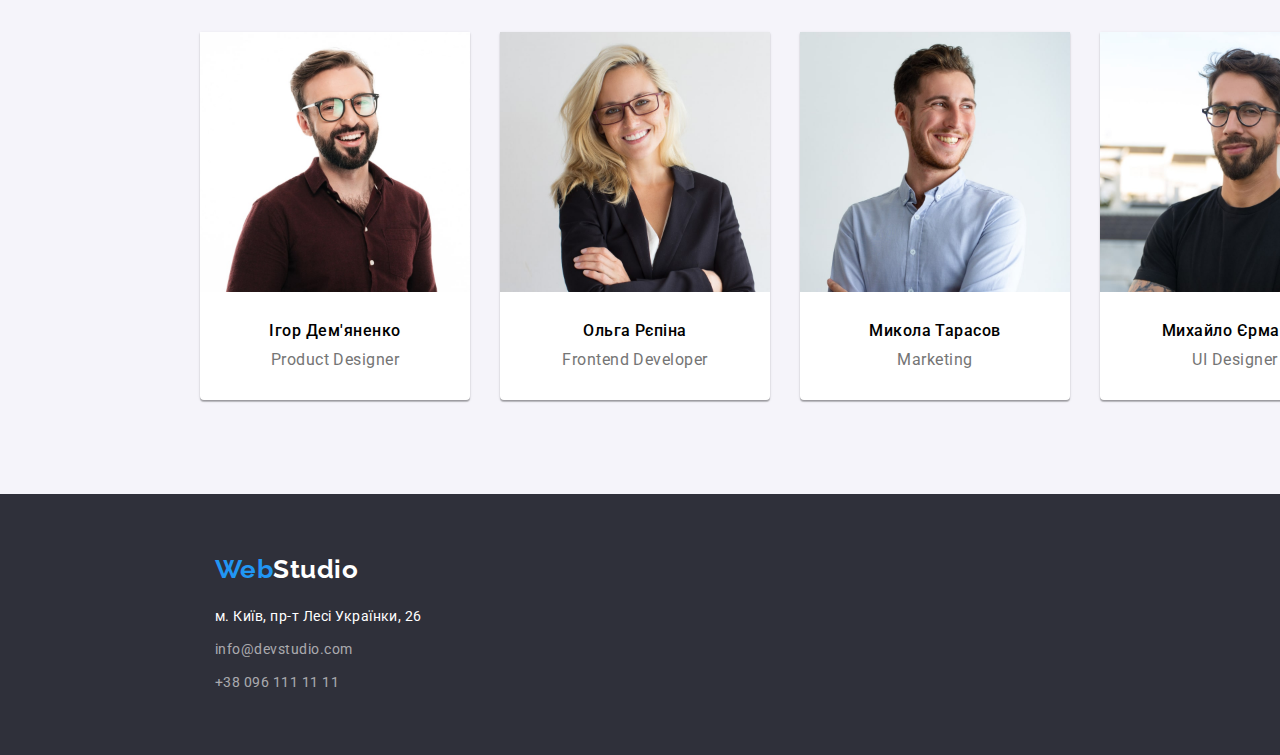
==== commit 465db2e8: "finish" ====
--- a/index.html
+++ b/index.html
@@ -72,7 +72,7 @@
         </div>
         
         <!-- Чим ми займаємось -->
-        <section class="section">
+        <section>
             <div class="container">
             <h2 class="activity-title">Чим ми займаємося</h2>
             <ul class="activity marker">
@@ -83,7 +83,7 @@
             </div>
         </section>
         <!-- Наша команда -->
-        <section class="section">
+        <section class="team-section">
             <div class="team-box container">
             <h2 class="team-title">Наша команда</h2>
             <ul class="team marker">
--- a/css/styles.css
+++ b/css/styles.css
@@ -233,6 +233,9 @@
 
  
 }
+.team-section {
+    padding-top: 94px;
+}
 .team-box {
   background-color: #f5f4fa;
   width: 1600px;
